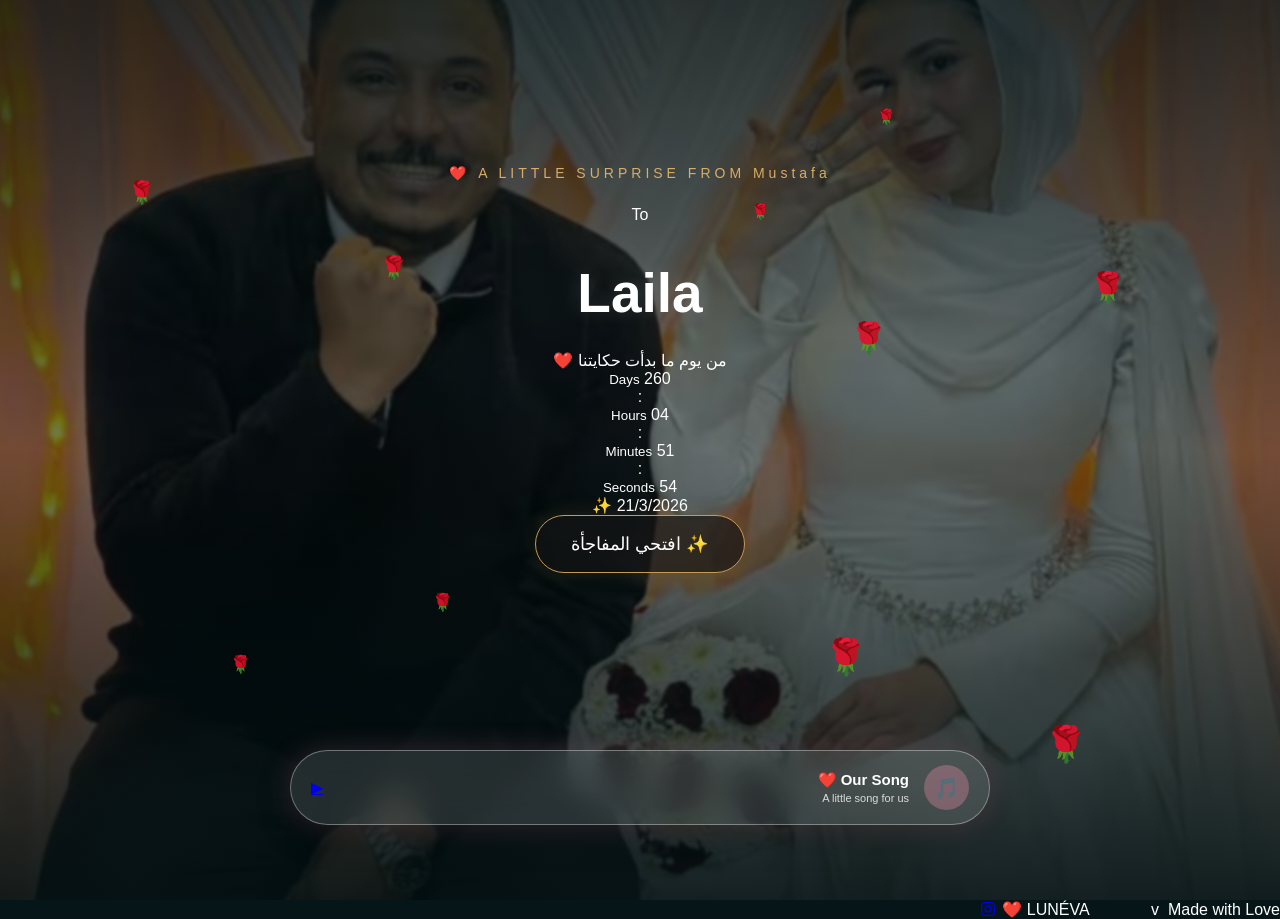
==== index.html @ bff090cb "Add files via upload" ====
<!DOCTYPE html>
<html lang="ar" dir="rtl">

<head>
    <meta charset="UTF-8">
    <meta name="viewport" content="width=device-width, initial-scale=1.0">

    <title>Little Surprise ❤️</title>
    <link rel="stylesheet" href="./Styles/all.min.css">
    <link rel="stylesheet" href="./Styles/style.css">
</head>

<body>

    <section class="hero">

        <!-- الصورة في الخلفية -->
        <div class="hero-image"></div>

        <!-- طبقة غامقة فوق الصورة -->
        <div class="overlay"></div>

        <!-- القلوب -->
        <span class="heart heart1">🌹</span>
        <span class="heart heart2">🌹</span>
        <span class="heart heart3">🌹</span>
        <span class="heart heart4">🌹</span>
        <span class="heart heart5">🌹</span>
        <span class="heart heart1">🌹</span>
        <span class="heart heart2">🌹</span>
        <span class="heart heart3">🌹</span>
        <span class="heart heart4">🌹</span>
        <span class="heart heart5">🌹</span>

        <!-- المحتوى -->
        <div class="hero-content">
            <p class="small-title">
                A LITTLE SURPRISE FROM Mustafa ❤️
            </p>
            <span class="heart heart1">🌹</span>
            <span class="heart heart2">🌹</span>
            <span class="heart heart3">🌹</span>
            <span class="heart heart4">🌹</span>
            <span class="heart heart5">🌹</span>
            <span class="heart heart1">🌹</span>
            <span class="heart heart2">🌹</span>
            <span class="heart heart3">🌹</span>
            <span class="heart heart4">🌹</span>
            <span class="heart heart5">🌹</span>
            <span>To</span>

            <br><br><br>
            <h1>
                Laila
            </h1>
            <div class="love-counter">

                <p class="counter-title">
                    من يوم ما بدأت حكايتنا ❤️
                </p>

                <div class="counter-box">

                    <div>
                        <span id="days">0</span>
                        <small>Days</small>
                    </div>

                    <span class="separator">:</span>

                    <div>
                        <span id="hours">0</span>
                        <small>Hours</small>
                    </div>

                    <span class="separator">:</span>

                    <div>
                        <span id="minutes">0</span>
                        <small>Minutes</small>
                    </div>

                    <span class="separator">:</span>

                    <div>
                        <span id="seconds">0</span>
                        <small>Seconds</small>
                    </div>

                </div>

                <p class="counter-date">
                    21/3/2026 ✨
                </p>

            </div>

            <button class="surprise-btn" onclick="openSurprise()">
                ✨ افتحي المفاجأة
            </button>

            <br><br><br><br><br><br><br><br><br><br>
        </div>
        <div class="music-box">

            <div class="music-icon">
                🎵
            </div>

            <div class="music-info">
                <span class="music-title">Our Song ❤️</span>
                <span class="music-subtitle">A little song for us</span>
            </div>

            <a href="https://youtu.be/-G-lsZetyE8?si=Cp2l102N1ItzyIcd" target="_blank" class="music-btn">
                ▶
            </a>

        </div>
    </section>
    <div class="bottom-box">
        <span> LUNÉVA &nbsp; &nbsp; &nbsp; &nbsp; &nbsp;&nbsp;&nbsp;&nbsp;&nbsp;v&nbsp; Made with Love ❤️</span>
        <a href="https://www.instagram.com/luneva.2846399?igsh=MXdveXN4YWh1M3NjbQ==" target="_blank">
            <i class="fa-brands fa-instagram"></i>
        </a>
    </div>

    <script src="./Scripts/all.min.js"></script>
    <script src="./Scripts/main.js"></script>
</body>

</html>
---- Styles/style.css ----
* {
    margin: 0;
    padding: 0;
    box-sizing: border-box;
}

body {
    font-family: Arial, sans-serif;
    background: #061517;
    color: white;
}


/* =========================
   HERO
========================= */

.hero {
    min-height: 100vh;
    width: 100%;

    position: relative;

    display: flex;
    align-items: center;
    justify-content: center;

    overflow: hidden;
}


/* =========================
   BACKGROUND IMAGE
========================= */

.hero-image {

    position: absolute;

    inset: 0;

    background-image: url("../Images/img-31.jpeg");

    background-size: cover;

    background-position: center;

    filter: blur(1px);

    transform: scale(1.05);

}


/* =========================
   DARK OVERLAY
========================= */

.overlay {

    position: absolute;

    inset: 0;

    background:
        linear-gradient(to bottom,
            rgba(2, 15, 17, 0.82),
            rgba(2, 15, 17, 0.55),
            rgba(2, 15, 17, 0.92));

}


/* =========================
   CONTENT
========================= */

.hero-content {

    position: relative;

    z-index: 5;

    width: 90%;
    max-width: 650px;

    text-align: center;

    padding: 40px 20px;

}


/* =========================
   SMALL TITLE
========================= */

.small-title {

    font-size: 14px;

    letter-spacing: 4px;

    color: #d7ad67;

    margin-bottom: 25px;

    animation: fadeDown 1.5s ease;

}


/* =========================
   MAIN TITLE
========================= */

.hero h1 {

    font-size: 55px;

    line-height: 1.2;

    margin-bottom: 25px;

    color: white;

    text-shadow:
        0 0 20px rgba(255, 255, 255, 0.15);

}

.hero h1 span {

    color: #d8ad63;

    font-size: 65px;

}


/* =========================
   MESSAGE
========================= */

.message {

    font-size: 20px;

    line-height: 2;

    color: #eeeeee;

    margin-bottom: 25px;

}


/* =========================
   DATE
========================= */

.date {

    color: #c9a66a;

    font-size: 16px;

    margin-bottom: 35px;

}


/* =========================
   BUTTON
========================= */

.surprise-btn {

    background: rgba(20, 20, 20, 0.65);

    color: white;

    border: 1px solid #c49a55;

    border-radius: 50px;

    padding: 17px 35px;

    font-size: 18px;

    cursor: pointer;

    transition: 0.4s;

    box-shadow:
        0 0 20px rgba(190, 145, 70, 0.15);

}


.surprise-btn:hover {

    background: #c49a55;

    color: #111;

    transform: scale(1.07);

    box-shadow:
        0 0 30px rgba(196, 154, 85, 0.4);

}


/* =========================
   HINT
========================= */
/* 
.hint {

    margin-top: 30px;

    font-size: 13px;

    color: #aaa;

    animation: bounce 2s infinite;

} */


/* =========================
   HEARTS
========================= */

.heart {

    position: absolute;

    z-index: 3;

    color: #c94b4b;

    font-size: 25px;

    opacity: 0.7;

    animation: floatHeart 5s infinite ease-in-out;

}


.heart1 {
    top: 20%;
    left: 10%;
    font-size: 22px;
}

.heart2 {
    top: 30%;
    right: 12%;
    font-size: 30px;
    animation-delay: 1s;
}

.heart3 {
    bottom: 25%;
    left: 18%;
    font-size: 17px;
    animation-delay: 2s;
}

.heart4 {
    bottom: 15%;
    right: 15%;
    font-size: 35px;
    color: #ddd;
    animation-delay: 1.5s;
}

.heart5 {
    top: 12%;
    right: 30%;
    font-size: 15px;
    animation-delay: 3s;
}


/* =========================
   ANIMATIONS
========================= */

@keyframes floatHeart {

    0%,
    100% {
        transform: translateY(0) rotate(0deg);
    }

    50% {
        transform: translateY(-25px) rotate(10deg);
    }

}


@keyframes fadeDown {

    from {
        opacity: 0;
        transform: translateY(-30px);
    }

    to {
        opacity: 1;
        transform: translateY(0);
    }

}


@keyframes bounce {

    0%,
    100% {
        transform: translateY(0);
    }

    50% {
        transform: translateY(8px);
    }

}


/* =========================
   MOBILE
========================= */

@media (max-width: 600px) {

    .hero-content {
        padding: 30px 15px;
    }

    .small-title {
        font-size: 10px;
        letter-spacing: 2px;
    }

    .hero h1 {
        font-size: 42px;
    }

    .hero h1 span {
        font-size: 50px;
    }

    .message {
        font-size: 17px;
        line-height: 1.9;
    }

    .date {
        font-size: 14px;
    }

    .surprise-btn {
        font-size: 16px;
        padding: 15px 30px;
    }

    .love-counter {
        margin: 25px auto 30px;
        text-align: center;
    }

    .counter-title {
        color: #ddd;
        font-size: 15px;
        margin-bottom: 12px;
    }

    .counter-box {
        display: flex;
        justify-content: center;
        align-items: center;
        gap: 8px;

        background: rgba(0, 0, 0, 0.35);

        border: 1px solid rgba(201, 166, 106, 0.5);

        border-radius: 18px;

        padding: 12px 18px;

        width: fit-content;
        margin: auto;

        backdrop-filter: blur(8px);

        box-shadow:
            0 5px 25px rgba(0, 0, 0, 0.3);
    }

    .counter-box div {
        min-width: 55px;
    }

    .counter-box span:not(.separator) {
        display: block;

        color: #d9ae67;

        font-size: 25px;

        font-weight: bold;
    }

    .counter-box small {
        display: block;

        color: #aaa;

        font-size: 9px;

        margin-top: 3px;

        text-transform: uppercase;
    }

    .separator {
        color: #d9ae67;
        font-size: 20px;
        margin-bottom: 12px;
    }

    .counter-date {
        color: #9d9d9d;
        font-size: 11px;
        margin-top: 10px;
    }

    .surprise-page {
        min-height: 100vh;
        display: flex;
        justify-content: center;
        align-items: center;
        text-align: center;

        background: linear-gradient(135deg,
                #fff0f5,
                #ffe4ec,
                #fff);

        padding: 30px;
    }

    .message-box {
        max-width: 700px;
        padding: 45px 35px;
        background: rgba(255, 255, 255, 0.7);
        border-radius: 25px;
        box-shadow: 0 10px 40px rgba(0, 0, 0, 0.12);

        backdrop-filter: blur(10px);
    }

    #typingText {
        font-size: 28px;
        line-height: 1.8;
        color: #8b3a52;
        font-family: "Georgia", serif;
        min-height: 150px;
    }

    #nextBtn {
        display: none;

        margin-top: 25px;
        padding: 12px 30px;

        border: none;
        border-radius: 30px;

        background: #d96b88;
        color: white;

        font-size: 18px;
        cursor: pointer;

        transition: 0.3s;
    }

    #nextBtn:hover {
        transform: scale(1.05);
        background: #c75573;
    }

    .bottom-box {
        position: fixed;

        bottom: 0;
        left: 0;

        width: 100%;
        height: 52px;

        display: flex;
        justify-content: center;
        align-items: center;

        gap: 25px;

        padding: 0 20px;

        background: rgba(255, 240, 245, 0.88);

        backdrop-filter: blur(12px);
        -webkit-backdrop-filter: blur(12px);

        border-top: 1px solid rgba(143, 64, 90, 0.15);

        box-shadow:
            0 -5px 20px rgba(120, 50, 70, 0.08);

        color: #71364b;

        font-family: Georgia, serif;

        font-size: 13px;

        letter-spacing: 1px;

        z-index: 9999;
    }


    /* LUNÉVA + Made with Love */

    .bottom-box span {
        display: flex;

        align-items: center;

        white-space: nowrap;
    }


    /* Instagram */

    .bottom-box a {
        width: 32px;
        height: 32px;

        display: flex;

        justify-content: center;
        align-items: center;

        text-decoration: none;

        color: #8f405a;

        border-radius: 50%;

        transition:
            transform 0.3s ease,
            color 0.3s ease,
            background 0.3s ease;
    }


    /* Instagram Icon */

    .bottom-box i {
        font-size: 18px;
    }


    /* Hover */

    .bottom-box a:hover {

        color: white;

        background: #d96b88;

        transform:
            translateY(-3px) scale(1.08);

        box-shadow:
            0 5px 15px rgba(217, 107, 136, 0.3);
    }


    /* Heart */

    .bottom-box span::first-letter {
        color: #d96b88;
    }


    /* Mobile */

    @media (max-width: 600px) {

        .bottom-box {

            height: 48px;

            font-size: 11px;

            gap: 12px;

            padding: 0 10px;
        }

        .bottom-box a {

            width: 28px;
            height: 28px;
        }

        .bottom-box i {

            font-size: 16px;
        }
    }

    /* =========================
   OUR STORY
========================= */

    .our-story {

        min-height: 100vh;

        padding: 80px 20px 120px;

        background:
            radial-gradient(circle at top,
                #fff7fa,
                #ffe7ef 45%,
                #fff);

        color: #71364b;

        overflow: hidden;
    }


    /* Small title */

    .story-small-title {

        text-align: center;

        letter-spacing: 5px;

        font-size: 12px;

        color: #b66b83;

        margin-bottom: 10px;
    }


    /* Main title */

    .story-title {

        text-align: center;

        font-family: Georgia, serif;

        font-size: clamp(30px, 5vw, 52px);

        color: #823b55;

        margin-bottom: 10px;
    }


    .story-title span {

        color: #d96b88;

        animation: heartBeat 1.5s infinite;
    }


    /* Subtitle */

    .story-subtitle {

        text-align: center;

        color: #a4677c;

        font-size: 14px;

        margin-bottom: 70px;
    }


    /* =========================
   Timeline
========================= */

    .timeline {

        width: min(850px, 95%);

        margin: auto;

        position: relative;
    }


    /* Vertical line */

    .timeline::before {

        content: "";

        position: absolute;

        top: 0;
        bottom: 0;

        left: 50%;

        width: 2px;

        background:
            linear-gradient(to bottom,
                transparent,
                #e58aa3,
                #d96b88,
                #e58aa3,
                transparent);

        transform: translateX(-50%);
    }


    /* =========================
   Story item
========================= */

    .story-item {

        position: relative;

        width: 100%;

        display: flex;

        margin-bottom: 70px;
    }


    /* Alternating */

    .story-item:nth-child(odd) {

        justify-content: flex-start;
    }

    .story-item:nth-child(even) {

        justify-content: flex-end;
    }


    /* =========================
   Dot
========================= */

    .story-dot {

        position: absolute;

        left: 50%;

        top: 35px;

        transform: translateX(-50%);

        width: 52px;
        height: 52px;

        display: flex;

        align-items: center;
        justify-content: center;

        background: #fff;

        border: 2px solid #e58aa3;

        border-radius: 50%;

        font-size: 22px;

        z-index: 3;

        box-shadow:
            0 0 0 7px rgba(229, 138, 163, 0.1),
            0 8px 25px rgba(120, 50, 70, 0.15);

        animation:
            floating 4s ease-in-out infinite;
    }


    /* =========================
   Card
========================= */

    .story-card {

        width: 42%;

        padding: 30px;

        border-radius: 25px;

        background:
            rgba(255, 255, 255, 0.78);

        backdrop-filter: blur(12px);

        border: 1px solid rgba(217, 107, 136, 0.15);

        box-shadow:
            0 15px 45px rgba(120, 50, 70, 0.1);

        transition:
            transform 0.4s ease,
            box-shadow 0.4s ease;

        position: relative;
    }


    .story-item:nth-child(odd) .story-card {

        margin-right: auto;
    }


    .story-item:nth-child(even) .story-card {

        margin-left: auto;
    }


    /* Hover */

    .story-card:hover {

        transform:
            translateY(-8px) scale(1.02);

        box-shadow:
            0 20px 55px rgba(120, 50, 70, 0.18);
    }


    /* Date */

    .story-date {

        display: inline-block;

        font-size: 11px;

        letter-spacing: 2px;

        color: #d96b88;

        margin-bottom: 10px;

        font-weight: bold;
    }


    /* Heading */

    .story-card h2 {

        font-size: 21px;

        color: #823b55;

        margin-bottom: 10px;
    }


    /* Paragraph */

    .story-card p {

        font-size: 14px;

        line-height: 1.9;

        color: #8d5b6d;

        margin-bottom: 20px;
    }


    /* =========================
   Counter
========================= */

    .counter {

        display: flex;

        gap: 8px;

        flex-wrap: wrap;

        margin-bottom: 10px;
    }


    .counter span {

        min-width: 55px;

        padding: 8px 6px;

        text-align: center;

        border-radius: 12px;

        background:
            linear-gradient(135deg,
                #fff0f5,
                #ffe0e9);

        color: #8f405a;

        font-size: 13px;

        font-weight: bold;

        box-shadow:
            0 4px 12px rgba(120, 50, 70, 0.08);
    }


    .counter span small {

        display: block;

        font-size: 8px;

        font-weight: normal;

        margin-top: 3px;

        color: #b66b83;
    }


    /* Bottom text */

    .story-card small {

        font-size: 10px;

        color: #b07889;

        font-style: italic;
    }


    /* =========================
   Special Cards
========================= */

    .special-card {

        background:
            linear-gradient(135deg,
                rgba(255, 255, 255, 0.9),
                rgba(255, 235, 242, 0.9));

        border:
            1px solid rgba(217, 107, 136, 0.3);
    }


    .engagement-card {

        background:
            linear-gradient(135deg,
                #fff,
                #ffe1eb);

        border:
            1px solid #e58aa3;

        box-shadow:
            0 20px 60px rgba(217, 107, 136, 0.2);
    }


    .engagement-card h2 {

        color: #c65373;

    }


    /* =========================
   Animations
========================= */

    @keyframes floating {

        0%,
        100% {

            transform:
                translateX(-50%) translateY(0);
        }

        50% {

            transform:
                translateX(-50%) translateY(-7px);
        }
    }


    @keyframes heartBeat {

        0%,
        100% {

            transform: scale(1);
        }

        50% {

            transform: scale(1.2);
        }
    }


    /* =========================
   Mobile
========================= */

    @media (max-width: 700px) {

        .our-story {

            padding-top: 60px;
        }


        .timeline::before {

            left: 25px;
        }


        .story-item {

            justify-content: flex-start !important;

            padding-left: 65px;

            margin-bottom: 40px;
        }


        .story-dot {

            left: 25px;

            width: 45px;
            height: 45px;

            font-size: 18px;
        }


        .story-card {

            width: 100%;

            margin: 0 !important;

            padding: 22px;
        }


        .story-card h2 {

            font-size: 18px;
        }


        .story-card p {

            font-size: 13px;
        }


        .counter span {

            min-width: 48px;

            font-size: 11px;
        }

    }

}

/* =========================
   MUSIC PLAYER
========================= */

.music-box {
    position: fixed;
    bottom: 75px;
    left: 50%;
    transform: translateX(-50%);

    width: 80%;
    max-width: 700px;

    min-height: 70px;

    display: flex;
    align-items: center;
    gap: 15px;

    padding: 14px 20px;

    border-radius: 50px;

    background: rgba(255, 255, 255, 0.13);
    border: 1px solid rgba(255, 255, 255, 0.35);

    backdrop-filter: blur(15px);
    -webkit-backdrop-filter: blur(15px);

    box-shadow:
        0 10px 35px rgba(0, 0, 0, 0.25),
        0 0 30px rgba(255, 150, 180, 0.2);

    color: white;

    z-index: 10000;

    transition: 0.4s ease;
}

/* Hover */

.music-box:hover {
    transform: translateX(-50%) translateY(-5px);

    background: rgba(255, 255, 255, 0.18);

    box-shadow:
        0 15px 40px rgba(0, 0, 0, 0.3),
        0 0 35px rgba(255, 150, 180, 0.3);
}


/* =========================
   MUSIC ICON
========================= */

.music-icon {
    width: 45px;
    height: 45px;

    min-width: 45px;

    display: flex;
    align-items: center;
    justify-content: center;

    border-radius: 50%;

    background: rgba(255, 150, 180, 0.3);

    font-size: 20px;
}


/* =========================
   MUSIC INFO
========================= */

.music-info {
    flex: 1;

    display: flex;
    flex-direction: column;

    gap: 3px;

    overflow: hidden;
}

.music-title {
    font-size: 15px;
    font-weight: bold;

    white-space: nowrap;
    overflow: hidden;
    text-overflow: ellipsis;
}

.music-subtitle {
    font-size: 11px;
    opacity: 0.8;
}


/* =========================
   PLAY BUTTON
========================= */

#musicBtn {
    width: 42px;
    height: 42px;

    min-width: 42px;

    border: none;
    border-radius: 50%;

    background: rgba(255, 150, 180, 0.5);

    color: white;

    font-size: 15px;

    cursor: pointer;

    display: flex;
    align-items: center;
    justify-content: center;

    transition: 0.3s ease;
}

#musicBtn:hover {
    transform: scale(1.1);

    background: rgba(255, 150, 180, 0.7);

    box-shadow:
        0 0 15px rgba(255, 150, 180, 0.4);
}


/* =========================
   MOBILE
========================= */

@media (max-width: 600px) {
    .music-btn {
        width: 42px;
        height: 42px;
        min-width: 42px;

        border-radius: 50%;

        background: rgba(255, 150, 180, 0.5);

        color: white;
        text-decoration: none;

        font-size: 15px;

        display: flex;
        align-items: center;
        justify-content: center;

        transition: 0.3s ease;
    }

    .music-btn:hover {
        transform: scale(1.1);

        background: rgba(255, 150, 180, 0.75);

        box-shadow:
            0 0 20px rgba(255, 150, 180, 0.4);
    }

    /* 🌹 Floating Roses */
    .heart {
        position: fixed;
        bottom: -60px;
        z-index: 9999;

        font-size: 28px;
        pointer-events: none;

        animation: roseUp linear infinite;
    }

    /* أماكن الورد */
    .heart1 {
        left: 5%;
        animation-duration: 7s;
        animation-delay: 0s;
        font-size: 25px;
    }

    .heart2 {
        left: 20%;
        animation-duration: 9s;
        animation-delay: 2s;
        font-size: 32px;
    }

    .heart3 {
        left: 40%;
        animation-duration: 8s;
        animation-delay: 1s;
        font-size: 22px;
    }

    .heart4 {
        left: 65%;
        animation-duration: 10s;
        animation-delay: 3s;
        font-size: 30px;
    }

    .heart5 {
        left: 85%;
        animation-duration: 7.5s;
        animation-delay: 1.5s;
        font-size: 26px;
    }

    /* حركة الورد من تحت لفوق */
    @keyframes roseUp {

        0% {
            transform: translateY(0) rotate(0deg);
            opacity: 0;
        }

        10% {
            opacity: 1;
        }

        50% {
            transform: translateY(-50vh) rotate(180deg);
        }

        90% {
            opacity: 1;
        }

        100% {
            transform: translateY(-120vh) rotate(360deg);
            opacity: 0;
        }
    }
}
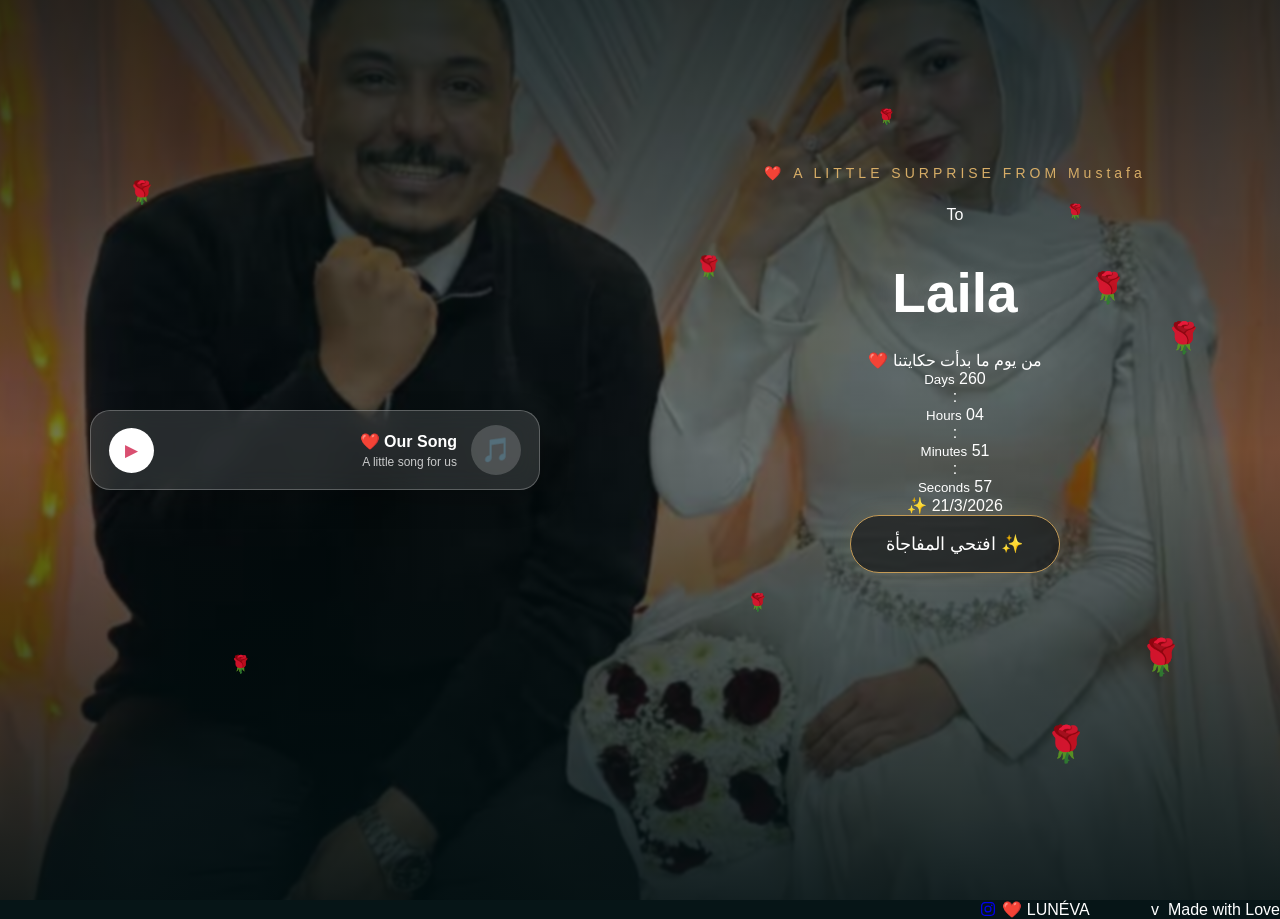
==== commit 1049b32d: "Add files via upload" ====
--- a/index.html
+++ b/index.html
@@ -8,6 +8,7 @@
     <title>Little Surprise ❤️</title>
     <link rel="stylesheet" href="./Styles/all.min.css">
     <link rel="stylesheet" href="./Styles/style.css">
+    <link rel="stylesheet" href="./Styles/music.css"> 
 </head>
 
 <body>
@@ -101,18 +102,18 @@
 
             <br><br><br><br><br><br><br><br><br><br>
         </div>
-        <div class="music-box">
+        <div class="love-music-box">
 
-            <div class="music-icon">
+            <div class="love-music-icon">
                 🎵
             </div>
 
-            <div class="music-info">
-                <span class="music-title">Our Song ❤️</span>
-                <span class="music-subtitle">A little song for us</span>
+            <div class="love-music-info">
+                <span class="love-music-title">Our Song ❤️</span>
+                <span class="love-music-subtitle">A little song for us</span>
             </div>
 
-            <a href="https://youtu.be/-G-lsZetyE8?si=Cp2l102N1ItzyIcd" target="_blank" class="music-btn">
+            <a href="https://youtu.be/-G-lsZetyE8?si=wJlExnps-DLAIlam" target="_blank" class="love-music-btn">
                 ▶
             </a>
 
--- a/Styles/music.css
+++ b/Styles/music.css
@@ -0,0 +1,173 @@
+/* ================================
+   LOVE MUSIC BOX
+================================ */
+
+.love-music-box {
+    width: 90%;
+    max-width: 450px;
+
+    margin: 25px auto;
+
+    padding: 14px 18px;
+
+    display: flex;
+    align-items: center;
+
+    gap: 14px;
+
+    background: rgba(255, 255, 255, 0.12);
+
+    border: 1px solid rgba(255, 255, 255, 0.25);
+
+    backdrop-filter: blur(12px);
+
+    border-radius: 20px;
+
+    box-shadow: 0 10px 30px rgba(0, 0, 0, 0.2);
+
+    color: white;
+
+    transition: 0.3s ease;
+}
+
+
+.love-music-box:hover {
+    transform: translateY(-4px);
+
+    box-shadow: 0 15px 35px rgba(0, 0, 0, 0.3);
+}
+
+
+/* Music Icon */
+
+.love-music-icon {
+
+    width: 50px;
+    height: 50px;
+
+    min-width: 50px;
+
+    display: flex;
+
+    justify-content: center;
+    align-items: center;
+
+    border-radius: 50%;
+
+    background: rgba(255, 255, 255, 0.18);
+
+    font-size: 24px;
+}
+
+
+/* Info */
+
+.love-music-info {
+
+    flex: 1;
+
+    display: flex;
+
+    flex-direction: column;
+
+    gap: 4px;
+}
+
+
+.love-music-title {
+
+    font-size: 16px;
+
+    font-weight: bold;
+}
+
+
+.love-music-subtitle {
+
+    font-size: 12px;
+
+    opacity: 0.75;
+}
+
+
+/* Button */
+
+.love-music-btn {
+
+    width: 45px;
+    height: 45px;
+
+    min-width: 45px;
+
+    display: flex;
+
+    align-items: center;
+    justify-content: center;
+
+    border-radius: 50%;
+
+    background: white;
+
+    color: #d94f70;
+
+    text-decoration: none;
+
+    font-size: 17px;
+
+    transition: 0.3s ease;
+}
+
+
+.love-music-btn:hover {
+
+    transform: scale(1.1);
+
+    background: #ffe6ec;
+}
+
+
+/* Mobile */
+
+@media (max-width: 500px) {
+
+    .love-music-box {
+
+        width: 92%;
+
+        padding: 12px 14px;
+
+    }
+
+    .love-music-icon {
+
+        width: 45px;
+        height: 45px;
+
+        min-width: 45px;
+
+        font-size: 21px;
+
+    }
+
+    .love-music-title {
+
+        font-size: 14px;
+
+    }
+
+    .love-music-subtitle {
+
+        font-size: 11px;
+
+    }
+
+    .love-music-btn {
+
+        width: 40px;
+        height: 40px;
+
+        min-width: 40px;
+
+    }
+
+}
